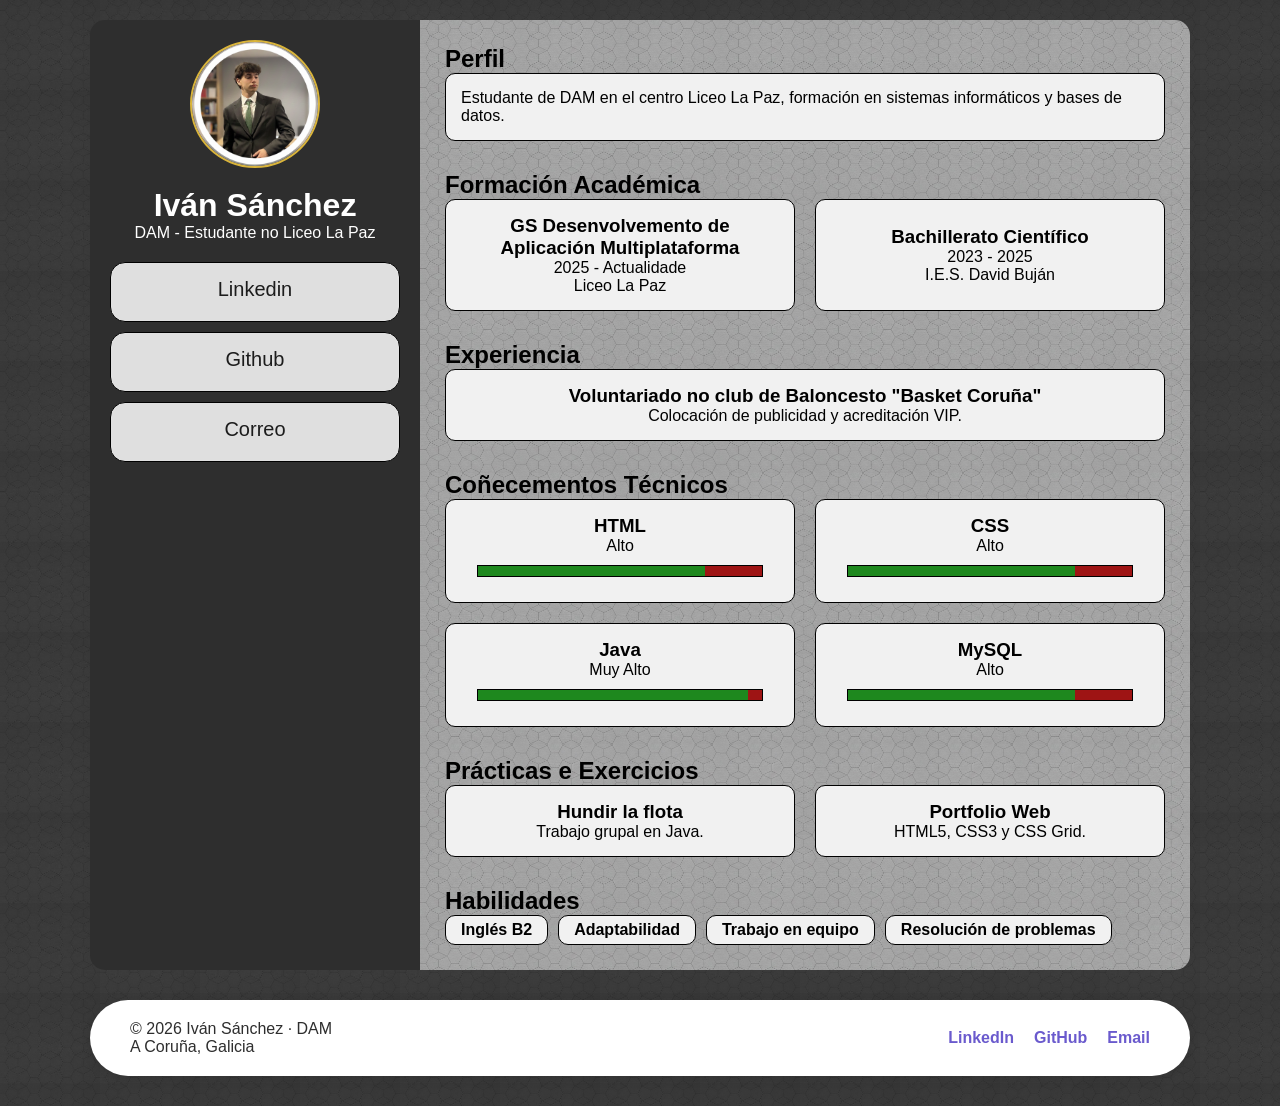
==== porfolio/index.html @ 39df9282 "Add files via upload" ====
<!DOCTYPE html>
<html lang="es">

<head>
    <meta charset="UTF-8">
    <meta name="viewport" content="width=device-width, initial-scale=1.0">
    <title>Portfolio - Iván Sánchez</title>
    <link rel="stylesheet" href="CSS/style.css">
</head>

<body class="patron-general">

    <div class="contenedor-central">
        <header class="sidebar">
            <div class="texto-blanco">
                <img class="foto-perfil" src="img/foto-de-perfil.png" alt="Iván Sánchez">
                <h1>Iván Sánchez</h1>
                <p>DAM - Estudante no Liceo La Paz</p>
            </div>
            <nav style="width: 100%; margin-top: 20px;">
                <ul class="menu-navegacion">
                    <li><a class="boton-enlace resalte"
                            href="https://www.linkedin.com/in/iv%C3%A1n-s%C3%A1nchez-corral-8298a939a/"
                            target="_blank">Linkedin</a></li>
                    <li><a class="boton-enlace resalte" href="https://github.com/corraal15" target="_blank">Github</a>
                    </li>
                    <li><a class="boton-enlace resalte" href="mailto:corraal15@gmail.com">Correo</a></li>
                </ul>
            </nav>
        </header>

        <main class="contenido-principal patron-contenido">

            <section>
                <h2>Perfil</h2>
                <div class="tarjeta-info resalte" style="text-align: left;">
                    <p>Estudante de DAM en el centro Liceo La Paz, formación en sistemas informáticos y bases de datos.
                    </p>
                </div>
            </section>

            <section>
                <h2>Formación Académica</h2>
                <div class="grid-contenedor">
                    <div class="tarjeta-info resalte">
                        <h3>GS Desenvolvemento de Aplicación Multiplataforma</h3>
                        <p>2025 - Actualidade</p>
                        <p>Liceo La Paz</p>
                    </div>
                    <div class="tarjeta-info resalte">
                        <h3>Bachillerato Científico</h3>
                        <p>2023 - 2025</p>
                        <p>I.E.S. David Buján</p>
                    </div>
                </div>
            </section>

            <section>
                <h2>Experiencia</h2>
                <div class="tarjeta-info resalte">
                    <h3>Voluntariado no club de Baloncesto "Basket Coruña"</h3>
                    <p>Colocación de publicidad y acreditación VIP.</p>
                </div>
            </section>

            <section>
                <h2>Coñecementos Técnicos</h2>
                <div class="grid-contenedor">
                    <div class="tarjeta-tecnica resalte">
                        <h3>HTML</h3>
                        <p>Alto</p>
                        <div class="barra-progreso-container">
                            <div class="progreso-alto"></div>
                        </div>
                    </div>
                    <div class="tarjeta-tecnica resalte">
                        <h3>CSS</h3>
                        <p>Alto</p>
                        <div class="barra-progreso-container">
                            <div class="progreso-alto"></div>
                        </div>
                    </div>
                    <div class="tarjeta-tecnica resalte">
                        <h3>Java</h3>
                        <p>Muy Alto</p>
                        <div class="barra-progreso-container">
                            <div class="progreso-muy-alto"></div>
                        </div>
                    </div>
                    <div class="tarjeta-tecnica resalte">
                        <h3>MySQL</h3>
                        <p>Alto</p>
                        <div class="barra-progreso-container">
                            <div class="progreso-alto"></div>
                        </div>
                    </div>
                </div>
            </section>

            <section>
                <h2>Prácticas e Exercicios</h2>
                <div class="grid-contenedor">
                    <div class="tarjeta-info resalte">
                        <h3>Hundir la flota</h3>
                        <a class="enlace-foto" href="https://github.com/Ikeer3/hundirFlota" target="_blank"><img
                                class="imagen-proyecto" src="img/hundir-la-flota.png" alt="Juego de barcos"></a>
                        <p>Trabajo grupal en Java.</p>
                    </div>
                    <div class="tarjeta-info resalte">
                        <h3>Portfolio Web</h3>
                        <p>HTML5, CSS3 y CSS Grid.</p>
                    </div>
                </div>
            </section>

            <section>
                <h2>Habilidades</h2>
                <div class="contenedor-etiquetas">
                    <span class="etiqueta resalte">Inglés B2</span>
                    <span class="etiqueta resalte">Adaptabilidad</span>
                    <span class="etiqueta resalte">Trabajo en equipo</span>
                    <span class="etiqueta resalte">Resolución de problemas</span>
                </div>
            </section>
        </main>
    </div>

    <footer>
        <div class="footer-info">
            <p>&copy; 2026 Iván Sánchez · DAM</p>
            <p>A Coruña, Galicia</p>
        </div>
        <div class="footer-links">
            <a href="https://www.linkedin.com/in/iv%C3%A1n-s%C3%A1nchez-corral-8298a939a/" target="_blank">LinkedIn</a>
            <a href="https://github.com/corraal15" target="_blank">GitHub</a>
            <a href="mailto:corraal15@gmail.com">Email</a>
        </div>
    </footer>

</body>

</html>
---- porfolio/CSS/style.css ----
/* ============================================================
   1. VARIABLES Y CONFIGURACIÓN BASE (RESETS)
   ============================================================ */
:root {
    /* Definición de variables globales para reutilizar colores en todo el documento */
    --color-destacado: rgb(217, 180, 59);
    --color-fondo-tarjeta: rgb(241, 241, 241);
    --color-fondo-boton: rgb(223, 223, 223);
    --color-texto-enlace: rgb(28, 28, 28);
    --color-fondo-sidebar: rgb(46, 46, 46);
    --color-barra-vacia: rgb(158, 20, 20);
    --color-barra-llena: rgb(30, 136, 30);
}

* {
    /* Reset básico: incluye padding y border en el ancho total, quita espacios por defecto y fija la fuente */
    box-sizing: border-box;
    padding: 0;
    margin: 0;
    font-family: 'Gill Sans', 'Gill Sans MT', Calibri, 'Trebuchet MS', sans-serif;
}

body {
    /* Alinea el contenido principal en el centro de la pantalla de forma vertical */
    display: flex;
    flex-direction: column;
    align-items: center;
    background-color: rgb(32, 32, 32);
}

a {
    /* Estilo base para enlaces: hereda el color de la variable y quita el subrayado */
    color: var(--color-texto-enlace);
    text-decoration: none;
}

/* ============================================================
   2. ESTRUCTURA GLOBAL (LAYOUT)
   ============================================================ */
.contenedor-central {
    /* Contenedor principal que divide el espacio entre sidebar y contenido */
    display: flex;
    flex-direction: row;
    justify-content: center;
    width: 100%;
    max-width: 1100px;
    margin-top: 20px;
    min-height: 80vh;
}

.sidebar {
    /* Columna lateral izquierda (30% de ancho) con fondo oscuro y bordes redondeados a la izquierda */
    display: flex;
    flex-direction: column;
    align-items: center;
    width: 30%;
    padding: 20px;
    background: var(--color-fondo-sidebar);
    border-top-left-radius: 15px;
    border-bottom-left-radius: 15px;
}

.contenido-principal {
    /* Área principal derecha (70% de ancho) con fondo gris claro y bordes redondeados a la derecha */
    width: 70%;
    padding: 25px;
    background-color: rgb(192, 192, 192);
    border-top-right-radius: 15px;
    border-bottom-right-radius: 15px;
    display: flex;
    flex-direction: column;
    gap: 30px;
    /* Espacio entre los bloques internos */
}

/* Patrones de fondo opcionales */
.patron-general {
    background-image: url('../img/patron-fondo-oscuro.jpg');
    background-repeat: repeat;
    background-size: 100px;
}

.patron-contenido {
    background-image: url('../img/patron-fondo-claro.jpg');
    background-repeat: repeat;
    background-size: 100px;
}

/* ============================================================
   3. COMPONENTES (TARJETAS, BOTONES Y NAVEGACIÓN)
   ============================================================ */

.grid-contenedor {
    /* Crea una rejilla responsiva que ajusta el número de columnas según el ancho disponible */
    display: grid;
    grid-template-columns: repeat(auto-fit, minmax(250px, 1fr));
    gap: 20px;
    width: 100%;
}

.tarjeta-info,
.tarjeta-tecnica {
    /* Estilo para los cuadros de información con transiciones suaves para efectos hover */
    padding: 15px;
    border: 1px solid black;
    border-radius: 10px;
    background-color: var(--color-fondo-tarjeta);
    text-align: center;
    display: flex;
    flex-direction: column;
    justify-content: center;
    transition: all 0.2s ease;
}

.menu-navegacion {
    /* Lista vertical para los enlaces del menú lateral */
    display: flex;
    flex-direction: column;
    width: 100%;
    list-style: none;
}

.boton-enlace {
    /* Convierte los enlaces en botones grandes y clicables */
    display: inline-block;
    text-align: center;
    padding: 15px;
    width: 100%;
    height: 60px;
    margin-bottom: 10px;
    font-size: 20px;
    background-color: var(--color-fondo-boton);
    border: 1px solid black;
    border-radius: 15px;
}

.barra-progreso-container {
    /* El "fondo" rojo de la barra de habilidades */
    width: 90%;
    height: 12px;
    margin: 10px auto;
    border: 1px black solid;
    background-color: var(--color-barra-vacia);
    overflow: hidden;
}

.progreso-alto {
    /* Nivel de carga de la barra (80%) en color verde */
    height: 100%;
    width: 80%;
    background-color: var(--color-barra-llena);
}

.progreso-muy-alto {
    /* Nivel de carga de la barra (95%) en color verde */
    height: 100%;
    width: 95%;
    background-color: var(--color-barra-llena);
}

.contenedor-etiquetas {
    /* Contenedor flexible para palabras clave que permite saltar de línea si no caben */
    display: flex;
    gap: 10px;
    flex-wrap: wrap;
}

.etiqueta {
    /* Pequeñas píldoras de texto con borde y fondo */
    padding: 5px 15px;
    border: 1px solid black;
    border-radius: 10px;
    background-color: var(--color-fondo-tarjeta);
    font-weight: bold;
}

/* ============================================================
   4. ELEMENTOS VISUALES ESPECÍFICOS (FOTOS Y FOOTER)
   ============================================================ */
.foto-perfil {
    /* Foto circular con un borde destacado */
    width: 130px;
    margin-bottom: 15px;
    border-radius: 50%;
    border: 2px solid var(--color-destacado);
}

.imagen-proyecto {
    /* Imagen de proyecto oculta por defecto para el efecto hover */
    height: 120px;
    object-fit: contain;
    margin: 10px 0;
    display: none;
}

.tarjeta-info:hover .imagen-proyecto {
    /* Hace aparecer la imagen cuando el ratón pasa sobre la tarjeta padre */
    display: block;
}

footer {
    /* Barra inferior redondeada con sombra y distribución de espacio entre elementos */
    width: 95%;
    max-width: 1100px;
    background-color: white;
    color: var(--color-fondo-sidebar);
    display: flex;
    justify-content: space-between;
    align-items: center;
    padding: 20px 40px;
    margin: 30px 0;
    border-radius: 50px;
    box-shadow: 0 4px 10px rgba(0, 0, 0, 0.1);
}

.footer-links {
    /* Espaciado entre los enlaces del pie de página */
    display: flex;
    gap: 20px;
}

.footer-links a {
    /* Color específico para los enlaces del footer */
    font-weight: bold;
    color: #6a5acd;
}

/* ============================================================
   5. UTILIDADES (CLASES DE APOYO)
   ============================================================ */
.resalte:hover {
    /* Efecto visual de elevación y cambio de color al pasar el ratón */
    background-color: var(--color-destacado);
    box-shadow: 10px 10px 20px 0px rgba(96, 80, 27, 0.5);
    transform: translateY(-3px);
}

.texto-blanco {
    /* Utilidad para centrar texto y ponerlo en blanco */
    color: white;
    text-align: center;
}

.enlace-foto {
    /* Ajuste manual de posición (posiblemente para centrar un icono o foto) */
    padding: 0px 0px 0px 31%;
}

/* ============================================================
   6. RESPONSIVE DESIGN (MEDIA QUERIES)
   ============================================================ */
@media (max-width: 768px) {

    /* Ajustes para móviles y tablets: todo pasa a estar en una sola columna */
    .contenedor-central {
        flex-direction: column;
        margin-top: 0;
    }

    .foto-perfil {
        width: 200px;
    }

    .sidebar,
    .contenido-principal {
        /* Ocupan todo el ancho y pierden los bordes redondeados laterales */
        width: 100%;
        border-radius: 0;
    }

    footer {
        /* El footer se vuelve vertical en pantallas pequeñas */
        flex-direction: column;
        gap: 15px;
        text-align: center;
        border-radius: 20px;
    }
}
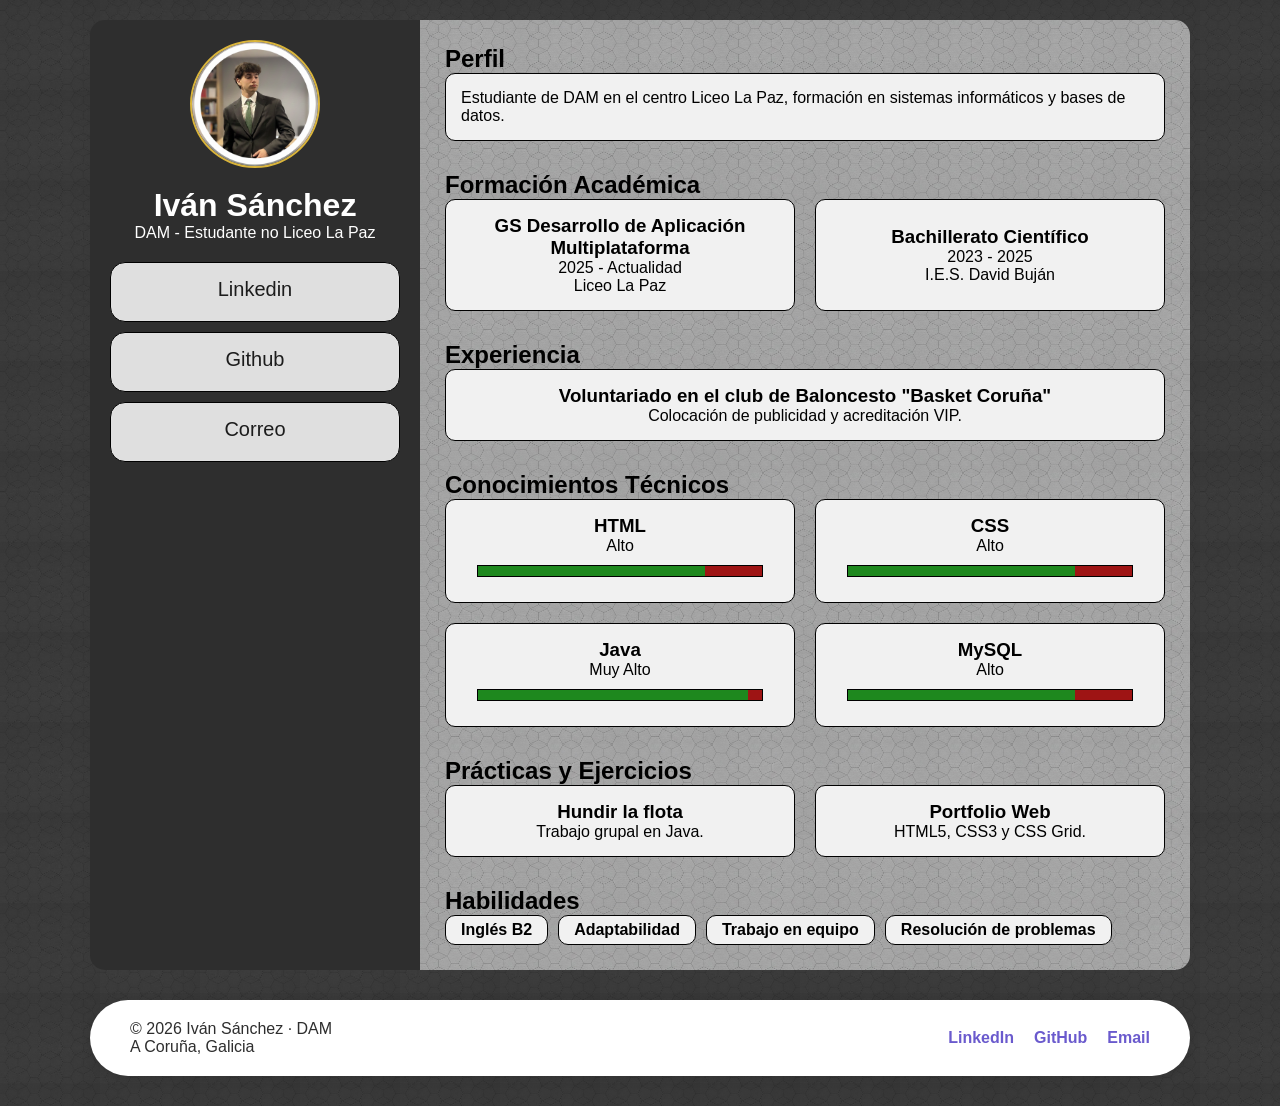
==== commit 17233105: "Add files via upload" ====
--- a/porfolio/index.html
+++ b/porfolio/index.html
@@ -6,6 +6,7 @@
     <meta name="viewport" content="width=device-width, initial-scale=1.0">
     <title>Portfolio - Iván Sánchez</title>
     <link rel="stylesheet" href="CSS/style.css">
+    <link rel="shortcut icon" href="img/favicon.ico" type="image/x-icon">
 </head>
 
 <body class="patron-general">
@@ -34,7 +35,7 @@
             <section>
                 <h2>Perfil</h2>
                 <div class="tarjeta-info resalte" style="text-align: left;">
-                    <p>Estudante de DAM en el centro Liceo La Paz, formación en sistemas informáticos y bases de datos.
+                    <p>Estudiante de DAM en el centro Liceo La Paz, formación en sistemas informáticos y bases de datos.
                     </p>
                 </div>
             </section>
@@ -43,8 +44,8 @@
                 <h2>Formación Académica</h2>
                 <div class="grid-contenedor">
                     <div class="tarjeta-info resalte">
-                        <h3>GS Desenvolvemento de Aplicación Multiplataforma</h3>
-                        <p>2025 - Actualidade</p>
+                        <h3>GS Desarrollo de Aplicación Multiplataforma</h3>
+                        <p>2025 - Actualidad</p>
                         <p>Liceo La Paz</p>
                     </div>
                     <div class="tarjeta-info resalte">
@@ -58,13 +59,13 @@
             <section>
                 <h2>Experiencia</h2>
                 <div class="tarjeta-info resalte">
-                    <h3>Voluntariado no club de Baloncesto "Basket Coruña"</h3>
+                    <h3>Voluntariado en el club de Baloncesto "Basket Coruña"</h3>
                     <p>Colocación de publicidad y acreditación VIP.</p>
                 </div>
             </section>
 
             <section>
-                <h2>Coñecementos Técnicos</h2>
+                <h2>Conocimientos Técnicos</h2>
                 <div class="grid-contenedor">
                     <div class="tarjeta-tecnica resalte">
                         <h3>HTML</h3>
@@ -98,7 +99,7 @@
             </section>
 
             <section>
-                <h2>Prácticas e Exercicios</h2>
+                <h2>Prácticas y Ejercicios</h2>
                 <div class="grid-contenedor">
                     <div class="tarjeta-info resalte">
                         <h3>Hundir la flota</h3>
